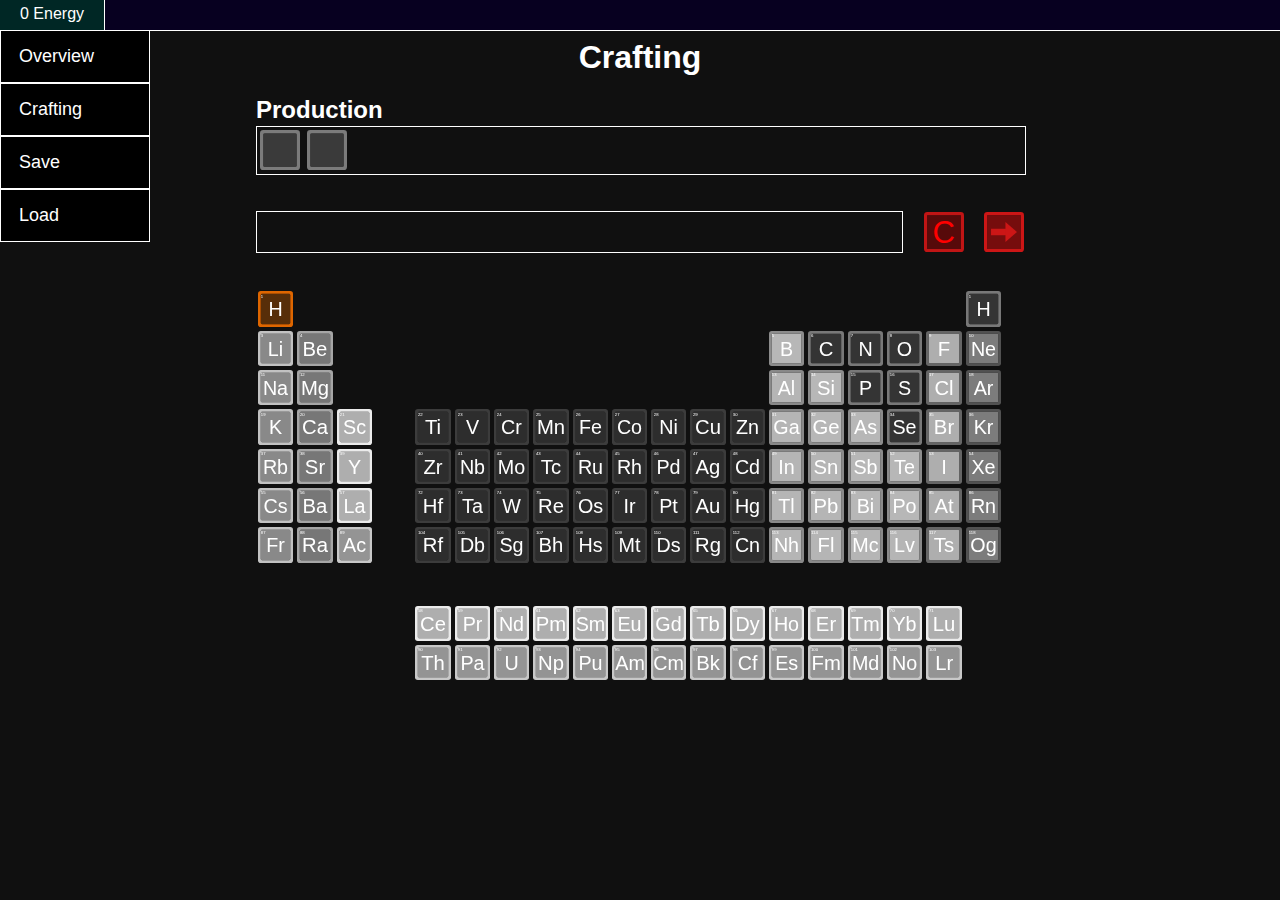
==== index.html @ b6fea0d1 "Merge pull request #1 from thatlittledrummerboi/main" ====
<!DOCTYPE html>
<base href="Idle-Chemist">
<html lang="en">
<head>
    <meta charset="UTF-8">
    <meta name="viewport" content="width=device-width, initial-scale=1.0">
    <link rel="stylesheet" href="./index.css">
    <link rel="shortcut icon" href="./img/favicon/favicon.ico" type="image/x-icon">
    <script type="module" src="./index.js"></script>
    <title>Idle Chemist</title>
</head>
<body>
    <div class="topBar">
        <div style="background-color: rgb(0, 39, 37);">
            <p id="energyDisplayVarCorner" >[0] Energy</p>
        </div>
    </div>
    <div class="sidenav">
        <div id="overviewPageButton">
            <p>Overview</p>
        </div>
        <div id="craftingPageButton">
            <p>Crafting</p>
        </div>
        <div id="saveButton">
            <p>Save</p>
        </div>
        <div id="loadButton">
            <p>Load</p>
        </div>
    </div>
    <br>
    <div class="homePage page" id="homePage">
        <h1 class="pageHeader">Overview</h1>
    </div>
    <div class="craftingPage page" id="craftingPage">
        <h1 class="pageHeader" style="margin-bottom: 0; padding: 0;">Crafting</h1>
        <h2 style="margin-bottom: 2px;">Production</h2>
        <div class="productionList" id="productionList">
            <img src="./img/button/production_empty.svg" alt="" id="production1">
            <img src="./img/button/production_empty.svg" alt="" id="production2">
            <img src="./img/button/production_empty.svg" alt="" id="production3">
            <img src="./img/button/production_empty.svg" alt="" id="production4">
            <img src="./img/button/production_empty.svg" alt="" id="production5">
            <img src="./img/button/production_empty.svg" alt="" id="production6">
            <img src="./img/button/production_empty.svg" alt="" id="production7">
            <img src="./img/button/production_empty.svg" alt="" id="production8">
            <img src="./img/button/production_empty.svg" alt="" id="production9">
            <img src="./img/button/production_empty.svg" alt="" id="production10">
            <img src="./img/button/production_empty.svg" alt="" id="production11">
            <img src="./img/button/production_empty.svg" alt="" id="production12">
            <img src="./img/button/production_empty.svg" alt="" id="production13">
            <img src="./img/button/production_empty.svg" alt="" id="production14">
            <img src="./img/button/production_empty.svg" alt="" id="production15">
            <img src="./img/button/production_empty.svg" alt="" id="production16">
            <img src="./img/button/production_empty.svg" alt="" id="production17">
            <img src="./img/button/production_empty.svg" alt="" id="production18">
            <img src="./img/button/production_empty.svg" alt="" id="production19">
            <img src="./img/button/production_empty.svg" alt="" id="production20">
            <img src="./img/button/production_empty.svg" alt="" id="production21">
            <img src="./img/button/production_empty.svg" alt="" id="production22">
            <img src="./img/button/production_empty.svg" alt="" id="production23">
            <img src="./img/button/production_empty.svg" alt="" id="production24">
            <img src="./img/button/production_empty.svg" alt="" id="production25">
            <img src="./img/button/production_empty.svg" alt="" id="production26">
        </div>
        <br><br>
        <div class="craftingBondPreviewContainer">
            <div class="craftingBondPreview" id="craftingBondPreview">
                <p class="craftingBondPreviewText" id="craftingBondPreviewText">[craftingBondPreviewText]</p>
                <p class="craftingBondPreviewName" id="craftingBondPreviewName">[craftingBondPreviewName]</p>
            </div>
            <img src="./img/button/red_c_button.svg" alt="" class="craftingBondPreviewClearButton" id="craftingBondPreviewClearButton">
            <img src="./img/button/arrow_square_red.svg" alt="" class="craftingBondRegisterButton" id="craftingBondRegisterButton">
        </div>
        <br><br>
        <div class="bondCraftingPeriodicTable">
            <div class="craftingBondPeriodicTableRow">
                <img src="./img/PeriodicTableElements/H.svg" alt="" id="elementH">
                <img src="./img/PeriodicTableElements/presets/empty.svg" alt="">
                <img src="./img/PeriodicTableElements/presets/empty.svg" alt="">
    
                <img src="./img/PeriodicTableElements/presets/empty.svg" alt="">
    
                <img src="./img/PeriodicTableElements/presets/empty.svg" alt=""">
                <img src="./img/PeriodicTableElements/presets/empty.svg" alt=""">
                <img src="./img/PeriodicTableElements/presets/empty.svg" alt=""">
                <img src="./img/PeriodicTableElements/presets/empty.svg" alt=""">
                <img src="./img/PeriodicTableElements/presets/empty.svg" alt=""">
                <img src="./img/PeriodicTableElements/presets/empty.svg" alt=""">
                <img src="./img/PeriodicTableElements/presets/empty.svg" alt=""">
                <img src="./img/PeriodicTableElements/presets/empty.svg" alt=""">
                <img src="./img/PeriodicTableElements/presets/empty.svg" alt=""">
                <img src="./img/PeriodicTableElements/presets/empty.svg" alt=""">
                <img src="./img/PeriodicTableElements/presets/empty.svg" alt=""">
                <img src="./img/PeriodicTableElements/presets/empty.svg" alt=""">
                <img src="./img/PeriodicTableElements/presets/empty.svg" alt=""">
                <img src="./img/PeriodicTableElements/presets/empty.svg" alt=""">
                <img src="./img/PeriodicTableElements/H.svg" alt="" id="elementHe">
            </div>
            <div class="craftingBondPeriodicTableRow">
                <img src="./img/PeriodicTableElements/Li.svg" alt="" id="elementLi">
                <img src="./img/PeriodicTableElements/Be.svg" alt="" id="elementBe">
                <img src="./img/PeriodicTableElements/presets/empty.svg" alt="">
    
                <img src="./img/PeriodicTableElements/presets/empty.svg" alt="">
    
                <img src="./img/PeriodicTableElements/presets/empty.svg" alt="">
                <img src="./img/PeriodicTableElements/presets/empty.svg" alt="">
                <img src="./img/PeriodicTableElements/presets/empty.svg" alt="">
                <img src="./img/PeriodicTableElements/presets/empty.svg" alt="">
                <img src="./img/PeriodicTableElements/presets/empty.svg" alt="">
                <img src="./img/PeriodicTableElements/presets/empty.svg" alt="">
                <img src="./img/PeriodicTableElements/presets/empty.svg" alt="">
                <img src="./img/PeriodicTableElements/presets/empty.svg" alt="">
                <img src="./img/PeriodicTableElements/presets/empty.svg" alt="">
                <img src="./img/PeriodicTableElements/B.svg" alt="" id="elementB">
                <img src="./img/PeriodicTableElements/C.svg" alt="" id="elementC">
                <img src="./img/PeriodicTableElements/N.svg" alt="" id="elementN">
                <img src="./img/PeriodicTableElements/O.svg" alt="" id="elementO">
                <img src="./img/PeriodicTableElements/F.svg" alt="" id="elementF">
                <img src="./img/PeriodicTableElements/Ne.svg" alt="" id="elementNe">
            </div>
            <div class="craftingBondPeriodicTableRow">
                <img src="./img/PeriodicTableElements/Na.svg" alt="" id="elementNa">
                <img src="./img/PeriodicTableElements/Mg.svg" alt="" id="elementMg">
                <img src="./img/PeriodicTableElements/presets/empty.svg" alt="">
    
                <img src="./img/PeriodicTableElements/presets/empty.svg" alt="">
    
                <img src="./img/PeriodicTableElements/presets/empty.svg" alt="">
                <img src="./img/PeriodicTableElements/presets/empty.svg" alt="">
                <img src="./img/PeriodicTableElements/presets/empty.svg" alt="">
                <img src="./img/PeriodicTableElements/presets/empty.svg" alt="">
                <img src="./img/PeriodicTableElements/presets/empty.svg" alt="">
                <img src="./img/PeriodicTableElements/presets/empty.svg" alt="">
                <img src="./img/PeriodicTableElements/presets/empty.svg" alt="">
                <img src="./img/PeriodicTableElements/presets/empty.svg" alt="">
                <img src="./img/PeriodicTableElements/presets/empty.svg" alt="">
                <img src="./img/PeriodicTableElements/Al.svg" alt="" id="elementAl">
                <img src="./img/PeriodicTableElements/Si.svg" alt="" id="elementSi">
                <img src="./img/PeriodicTableElements/P.svg" alt="" id="elementP">
                <img src="./img/PeriodicTableElements/S.svg" alt="" id="elementS">
                <img src="./img/PeriodicTableElements/Cl.svg" alt="" id="elementCl">
                <img src="./img/PeriodicTableElements/Ar.svg" alt="" id="elementAr">
            </div>
            <div class="craftingBondPeriodicTableRow">
                <img src="./img/PeriodicTableElements/K.svg" alt="" id="elementK">
                <img src="./img/PeriodicTableElements/Ca.svg" alt="" id="elementCa">
                <img src="./img/PeriodicTableElements/Sc.svg" alt="" id="elementSc">
    
                <img src="./img/PeriodicTableElements/presets/empty.svg" alt="">
    
                <img src="./img/PeriodicTableElements/Ti.svg" alt="" id="elementTi">
                <img src="./img/PeriodicTableElements/V.svg" alt="" id="elementV">
                <img src="./img/PeriodicTableElements/Cr.svg" alt="" id="elementCr">
                <img src="./img/PeriodicTableElements/Mn.svg" alt="" id="elementMn">
                <img src="./img/PeriodicTableElements/Fe.svg" alt="" id="elementFe">
                <img src="./img/PeriodicTableElements/Co.svg" alt="" id="elementCo">
                <img src="./img/PeriodicTableElements/Ni.svg" alt="" id="elementNi">
                <img src="./img/PeriodicTableElements/Cu.svg" alt="" id="elementCu">
                <img src="./img/PeriodicTableElements/Zn.svg" alt="" id="elementZn">
                <img src="./img/PeriodicTableElements/Ga.svg" alt="" id="elementGa">
                <img src="./img/PeriodicTableElements/Ge.svg" alt="" id="elementGe">
                <img src="./img/PeriodicTableElements/As.svg" alt="" id="elementAs">
                <img src="./img/PeriodicTableElements/Se.svg" alt="" id="elementSe">
                <img src="./img/PeriodicTableElements/Br.svg" alt="" id="elementBr">
                <img src="./img/PeriodicTableElements/Kr.svg" alt="" id="elementKr">
            </div>
            <div class="craftingBondPeriodicTableRow">
                <img src="./img/PeriodicTableElements/Rb.svg" alt="" id="elementRb">
                <img src="./img/PeriodicTableElements/Sr.svg" alt="" id="elementSr">
                <img src="./img/PeriodicTableElements/Y.svg" alt="" id="elementY">
    
                <img src="./img/PeriodicTableElements/presets/empty.svg" alt="">
    
                <img src="./img/PeriodicTableElements/Zr.svg" alt="" id="elementZr">
                <img src="./img/PeriodicTableElements/Nb.svg" alt="" id="elementNb">
                <img src="./img/PeriodicTableElements/Mo.svg" alt="" id="elementMo">
                <img src="./img/PeriodicTableElements/Tc.svg" alt="" id="elementTc">
                <img src="./img/PeriodicTableElements/Ru.svg" alt="" id="elementRu">
                <img src="./img/PeriodicTableElements/Rh.svg" alt="" id="elementRh">
                <img src="./img/PeriodicTableElements/Pd.svg" alt="" id="elementPd">
                <img src="./img/PeriodicTableElements/Ag.svg" alt="" id="elementAg">
                <img src="./img/PeriodicTableElements/Cd.svg" alt="" id="elementCd">
                <img src="./img/PeriodicTableElements/In.svg" alt="" id="elementIn">
                <img src="./img/PeriodicTableElements/Sn.svg" alt="" id="elementSn">
                <img src="./img/PeriodicTableElements/Sb.svg" alt="" id="elementSb">
                <img src="./img/PeriodicTableElements/Te.svg" alt="" id="elementTe">
                <img src="./img/PeriodicTableElements/I.svg" alt="" id="elementI">
                <img src="./img/PeriodicTableElements/Xe.svg" alt="" id="elementXe">
            </div>
            <div class="craftingBondPeriodicTableRow">
                <img src="./img/PeriodicTableElements/Cs.svg" alt="" id="elementCs">
                <img src="./img/PeriodicTableElements/Ba.svg" alt="" id="elementBa">
                <img src="./img/PeriodicTableElements/La.svg" alt="" id="elementLa">
    
                <img src="./img/PeriodicTableElements/presets/empty.svg" alt="">
    
                <img src="./img/PeriodicTableElements/Hf.svg" alt="" id="elementHf">
                <img src="./img/PeriodicTableElements/Ta.svg" alt="" id="elementTa">
                <img src="./img/PeriodicTableElements/W.svg" alt="" id="elementW">
                <img src="./img/PeriodicTableElements/Re.svg" alt="" id="elementRe">
                <img src="./img/PeriodicTableElements/Os.svg" alt="" id="elementOs">
                <img src="./img/PeriodicTableElements/Ir.svg" alt="" id="elementIr">
                <img src="./img/PeriodicTableElements/Pt.svg" alt="" id="elementPt">
                <img src="./img/PeriodicTableElements/Au.svg" alt="" id="elementAu">
                <img src="./img/PeriodicTableElements/Hg.svg" alt="" id="elementHg">
                <img src="./img/PeriodicTableElements/Tl.svg" alt="" id="elementTl">
                <img src="./img/PeriodicTableElements/Pb.svg" alt="" id="elementPb">
                <img src="./img/PeriodicTableElements/Bi.svg" alt="" id="elementBi">
                <img src="./img/PeriodicTableElements/Po.svg" alt="" id="elementPo">
                <img src="./img/PeriodicTableElements/At.svg" alt="" id="elementAt">
                <img src="./img/PeriodicTableElements/Rn.svg" alt="" id="elementRn">
            </div>
            <div class="craftingBondPeriodicTableRow">
                <img src="./img/PeriodicTableElements/Fr.svg" alt="" id="elementFr">
                <img src="./img/PeriodicTableElements/Ra.svg" alt="" id="elementRa">
                <img src="./img/PeriodicTableElements/Ac.svg" alt="" id="elementAc">
    
                <img src="./img/PeriodicTableElements/presets/empty.svg" alt="">
    
                <img src="./img/PeriodicTableElements/Rf.svg" alt="" id="elementRf">
                <img src="./img/PeriodicTableElements/Db.svg" alt="" id="elementDb">
                <img src="./img/PeriodicTableElements/Sg.svg" alt="" id="elementSg">
                <img src="./img/PeriodicTableElements/Bh.svg" alt="" id="elementBh">
                <img src="./img/PeriodicTableElements/Hs.svg" alt="" id="elementHs">
                <img src="./img/PeriodicTableElements/Mt.svg" alt="" id="elementMt">
                <img src="./img/PeriodicTableElements/Ds.svg" alt="" id="elementDs">
                <img src="./img/PeriodicTableElements/Rg.svg" alt="" id="elementRg">
                <img src="./img/PeriodicTableElements/Cn.svg" alt="" id="elementCn">
                <img src="./img/PeriodicTableElements/Nh.svg" alt="" id="elementNh">
                <img src="./img/PeriodicTableElements/Fl.svg" alt="" id="elementFl">
                <img src="./img/PeriodicTableElements/Mc.svg" alt="" id="elementMc">
                <img src="./img/PeriodicTableElements/Lv.svg" alt="" id="elementLv">
                <img src="./img/PeriodicTableElements/Ts.svg" alt="" id="elementTs">
                <img src="./img/PeriodicTableElements/Og.svg" alt="" id="elementOg">
            </div>
            <div class="craftingBondPeriodicTableRow">
                <img src="./img/PeriodicTableElements/presets/empty.svg" alt="">
                <img src="./img/PeriodicTableElements/presets/empty.svg" alt="">
                <img src="./img/PeriodicTableElements/presets/empty.svg" alt="">
    
                <img src="./img/PeriodicTableElements/presets/empty.svg" alt="">
    
                <img src="./img/PeriodicTableElements/presets/empty.svg" alt="">
                <img src="./img/PeriodicTableElements/presets/empty.svg" alt="">
                <img src="./img/PeriodicTableElements/presets/empty.svg" alt="">
                <img src="./img/PeriodicTableElements/presets/empty.svg" alt="">
                <img src="./img/PeriodicTableElements/presets/empty.svg" alt="">
                <img src="./img/PeriodicTableElements/presets/empty.svg" alt="">
                <img src="./img/PeriodicTableElements/presets/empty.svg" alt="">
                <img src="./img/PeriodicTableElements/presets/empty.svg" alt="">
                <img src="./img/PeriodicTableElements/presets/empty.svg" alt="">
                <img src="./img/PeriodicTableElements/presets/empty.svg" alt="">
                <img src="./img/PeriodicTableElements/presets/empty.svg" alt="">
                <img src="./img/PeriodicTableElements/presets/empty.svg" alt="">
                <img src="./img/PeriodicTableElements/presets/empty.svg" alt="">
                <img src="./img/PeriodicTableElements/presets/empty.svg" alt="">
                <img src="./img/PeriodicTableElements/presets/empty.svg" alt="">
            </div>
            <div class="craftingBondPeriodicTableRow">
                <img src="./img/PeriodicTableElements/presets/empty.svg" alt="">
                <img src="./img/PeriodicTableElements/presets/empty.svg" alt="">
                <img src="./img/PeriodicTableElements/presets/empty.svg" alt="">
    
                <img src="./img/PeriodicTableElements/presets/empty.svg" alt="">
                
                <img src="./img/PeriodicTableElements/Ce.svg" alt="" id="elementCe">
                <img src="./img/PeriodicTableElements/Pr.svg" alt="" id="elementPr">
                <img src="./img/PeriodicTableElements/Nd.svg" alt="" id="elementNd">
                <img src="./img/PeriodicTableElements/Pm.svg" alt="" id="elementPm">
                <img src="./img/PeriodicTableElements/Sm.svg" alt="" id="elementSm">
                <img src="./img/PeriodicTableElements/Eu.svg" alt="" id="elementEu">
                <img src="./img/PeriodicTableElements/Gd.svg" alt="" id="elementGd">
                <img src="./img/PeriodicTableElements/Tb.svg" alt="" id="elementTb">
                <img src="./img/PeriodicTableElements/Dy.svg" alt="" id="elementDy">
                <img src="./img/PeriodicTableElements/Ho.svg" alt="" id="elementHo">
                <img src="./img/PeriodicTableElements/Er.svg" alt="" id="elementEr">
                <img src="./img/PeriodicTableElements/Tm.svg" alt="" id="elementTm">
                <img src="./img/PeriodicTableElements/Yb.svg" alt="" id="elementYb">
                <img src="./img/PeriodicTableElements/Lu.svg" alt="" id="elementLu">
                <img src="./img/PeriodicTableElements/presets/empty.svg" alt="">
            </div>
            <div class="craftingBondPeriodicTableRow">
                <img src="./img/PeriodicTableElements/presets/empty.svg" alt="">
                <img src="./img/PeriodicTableElements/presets/empty.svg" alt="">
                <img src="./img/PeriodicTableElements/presets/empty.svg" alt="">
    
                <img src="./img/PeriodicTableElements/presets/empty.svg" alt="">
    
                <img src="./img/PeriodicTableElements/Th.svg" alt="" id="elementTh">
                <img src="./img/PeriodicTableElements/Pa.svg" alt="" id="elementPa">
                <img src="./img/PeriodicTableElements/U.svg" alt="" id="elementU">
                <img src="./img/PeriodicTableElements/Np.svg" alt="" id="elementNp">
                <img src="./img/PeriodicTableElements/Pu.svg" alt="" id="elementPu">
                <img src="./img/PeriodicTableElements/Am.svg" alt="" id="elementAm">
                <img src="./img/PeriodicTableElements/Cm.svg" alt="" id="elementCm">
                <img src="./img/PeriodicTableElements/Bk.svg" alt="" id="elementBk">
                <img src="./img/PeriodicTableElements/Cf.svg" alt="" id="elementCf">
                <img src="./img/PeriodicTableElements/Es.svg" alt="" id="elementEs">
                <img src="./img/PeriodicTableElements/Fm.svg" alt="" id="elementFm">
                <img src="./img/PeriodicTableElements/Md.svg" alt="" id="elementMd">
                <img src="./img/PeriodicTableElements/No.svg" alt="" id="elementNo">
                <img src="./img/PeriodicTableElements/Lr.svg" alt="" id="elementLr">
                <img src="./img/PeriodicTableElements/presets/empty.svg" alt="">
            </div>
        </div>
    </div>
</body>
</html>
---- index.css ----
/* ###### */
/* GLOBAL */
/* ###### */

body {
    font-family: Arial, Helvetica, sans-serif;
    color: white;
    background-color: #101010;
    margin: 0;
}

.sidenav {
    width: 15%;
    max-width: 150px;
    min-width: 80px;
    position: fixed;
    left: 0;
    top: 30px;
    background-color: #000;
}

.sidenav div {
    padding: 15px 0px 15px 18px;
    border: 1px solid white;
    transition: 0.6s cubic-bezier(.17,.67,.56,.99);
}

.sidenav div p {
    margin: 0;
    padding: 0;
    font-size: 18px;
}

.sidenav div:hover {
    padding-left: 26px;
    background-color: #222;
    transition: 0.6s cubic-bezier(.17,.67,.56,.99);
}

.pageHeader {
    text-align: center;
}

.topBar {
    display: inline-block;
    align-items: center;
    height: 30px;
    border-bottom: 1px solid white;
    width: 100%;
    overflow: hidden;
    padding: 0;
    position: fixed;
    background-color: #070020;
}

.topBar div {
    padding: 5px 20px 0px 20px;
    float: left;
    margin: 0;
    border-right: 1px solid white;
    align-items: center;
    height: 100%;
    text-align: center;
}

.topBar div p {
    margin: auto;
    padding: 0;
}

.page {
    margin: 0 20% 0 20%;
}

/* #### */
/* HOME */
/* #### */

.homePage {
    text-align: center;
}

/* ######## */
/* SETTINGS */
/* ######## */



/* ######## */
/* CRAFTING */
/* ######## */

.craftingBondPreview {
    width: 84%;
    border: 1px solid white;
    height: 40px;
    display: flex;
}

.craftingBondPreviewText {
    padding: 0 0 0 2px;
    margin: 0;
    font-size: 33px;
}

.craftingBondPreviewName {
    margin: 0 0 0 auto;
    padding: 10px 2px 0 0;
}

.craftingBondRegisterButton {
    width: 40px;
    margin-left: auto;
}

.craftingBondPreviewClearButton {
    width: 40px;
    margin-left: auto;
}

.craftingBondPreviewContainer {
    display: flex;
}

.craftingBondPeriodicTable{
    align-items: center;
    justify-content: center;
}

.craftingBondPeriodicTableRow {
    display: flex;
}

.craftingBondPeriodicTableRow img {
    width: 4.6%;
    min-width: 26px;
    padding: 2px 2px 2px 2px;
}

.productionList {
    border: 1px solid white;
    width: 100%;
}

.productionList img {
    width: 40px;
    padding: 3px 0 0 3px;
    margin: 0;
}

/* ##### */
/* ABOUT */
/* ##### */

.aboutHeader {
    text-align: center;
}

.aboutText {
    font-size: 14px;
}

.aboutText a {
    text-decoration: none;
    color: red;
}

.aboutText a:hover {
    color: rgb(255, 72, 72);
}
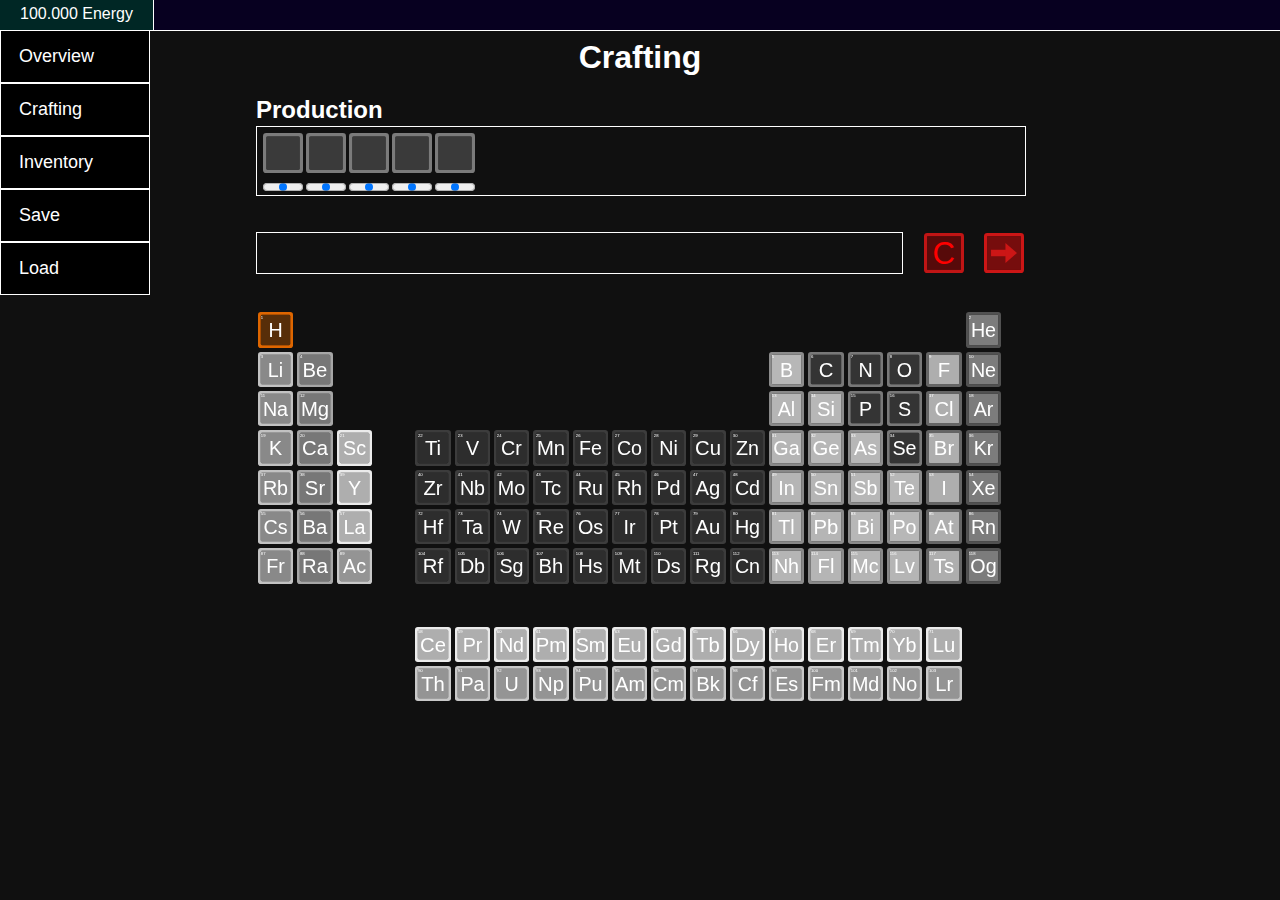
==== commit 614237a4: "v0.3-BETA_PREVIEW-1" ====
--- a/index.html
+++ b/index.html
@@ -22,6 +22,9 @@
         <div id="craftingPageButton">
             <p>Crafting</p>
         </div>
+        <div id="inventoryPageButton">
+            <p>Inventory</p>
+        </div>
         <div id="saveButton">
             <p>Save</p>
         </div>
@@ -37,32 +40,32 @@
         <h1 class="pageHeader" style="margin-bottom: 0; padding: 0;">Crafting</h1>
         <h2 style="margin-bottom: 2px;">Production</h2>
         <div class="productionList" id="productionList">
-            <img src="./img/button/production_empty.svg" alt="" id="production1">
-            <img src="./img/button/production_empty.svg" alt="" id="production2">
-            <img src="./img/button/production_empty.svg" alt="" id="production3">
-            <img src="./img/button/production_empty.svg" alt="" id="production4">
-            <img src="./img/button/production_empty.svg" alt="" id="production5">
-            <img src="./img/button/production_empty.svg" alt="" id="production6">
-            <img src="./img/button/production_empty.svg" alt="" id="production7">
-            <img src="./img/button/production_empty.svg" alt="" id="production8">
-            <img src="./img/button/production_empty.svg" alt="" id="production9">
-            <img src="./img/button/production_empty.svg" alt="" id="production10">
-            <img src="./img/button/production_empty.svg" alt="" id="production11">
-            <img src="./img/button/production_empty.svg" alt="" id="production12">
-            <img src="./img/button/production_empty.svg" alt="" id="production13">
-            <img src="./img/button/production_empty.svg" alt="" id="production14">
-            <img src="./img/button/production_empty.svg" alt="" id="production15">
-            <img src="./img/button/production_empty.svg" alt="" id="production16">
-            <img src="./img/button/production_empty.svg" alt="" id="production17">
-            <img src="./img/button/production_empty.svg" alt="" id="production18">
-            <img src="./img/button/production_empty.svg" alt="" id="production19">
-            <img src="./img/button/production_empty.svg" alt="" id="production20">
-            <img src="./img/button/production_empty.svg" alt="" id="production21">
-            <img src="./img/button/production_empty.svg" alt="" id="production22">
-            <img src="./img/button/production_empty.svg" alt="" id="production23">
-            <img src="./img/button/production_empty.svg" alt="" id="production24">
-            <img src="./img/button/production_empty.svg" alt="" id="production25">
-            <img src="./img/button/production_empty.svg" alt="" id="production26">
+            <div>
+                <div>
+                    <img src="./img//button/production_empty.svg" alt="">
+                    <p>Test</p>
+                </div>
+                <progress></progress>
+            </div>
+            <div>
+                <div>
+                    <img src="./img//button/production_empty.svg" alt="">
+                    <p>Test</p>
+                </div>
+                <progress></progress>
+            </div>
+            <!--
+            
+                
+            <div id=production{i+1}>
+                <div id=production{i+1}Button>
+                    <img src="./img//button/production_empty.svg" alt="" id="production{i+1}Image">
+                    <p id="production{i+1}Text">Test</p>
+                </div>
+                <progress id="production{i+1}Progress"></progress>
+            </div>
+
+            -->
         </div>
         <br><br>
         <div class="craftingBondPreviewContainer">
@@ -96,7 +99,7 @@
                 <img src="./img/PeriodicTableElements/presets/empty.svg" alt=""">
                 <img src="./img/PeriodicTableElements/presets/empty.svg" alt=""">
                 <img src="./img/PeriodicTableElements/presets/empty.svg" alt=""">
-                <img src="./img/PeriodicTableElements/H.svg" alt="" id="elementHe">
+                <img src="./img/PeriodicTableElements/He.svg" alt="" id="elementHe">
             </div>
             <div class="craftingBondPeriodicTableRow">
                 <img src="./img/PeriodicTableElements/Li.svg" alt="" id="elementLi">
@@ -307,5 +310,15 @@
             </div>
         </div>
     </div>
+    <div class="inventoryPage page" id="inventoryPage">
+        <h1 class="pageHeader">Inventory</h1>
+        <div class="elementBuyPercentageContainer">
+            <p>Buy with <span id="elementBuyPercentagePreview">[%]</span>% of Energy<p>
+            <input type="range" name="" min="0" max="100" value="30" id="elementBuyPercentage">
+        </div>
+        <br><br>
+        <div class="elementInventory" id="elementInventory">
+        </div>
+    </div>
 </body>
 </html> 
--- a/index.css
+++ b/index.css
@@ -140,12 +140,75 @@
 .productionList {
     border: 1px solid white;
     width: 100%;
-}
-
-.productionList img {
+    display: flex;
+    flex-wrap: wrap;
+}
+
+.productionList div {
     width: 40px;
-    padding: 3px 0 0 3px;
-    margin: 0;
+    padding: 3px 0px 0px 3px;
+}
+
+.productionList div div {
+    position: relative;
+    text-align: center;
+}
+
+.productionList div div p {
+    position: absolute;
+    top: -2px;
+    left: 18%;
+}
+
+.productionList div div img {
+    width: 100%;
+}
+
+.productionList div progress {
+    width: 100%;
+    transform: translateX(3px);
+}
+
+/* ######### */
+/* INVENTORY */
+/* ######### */
+
+.elementInventory {
+    border: 1px solid white;
+    width: 100%;
+    display: flex;
+    flex-wrap: wrap;
+    justify-content: center;
+    border-radius: 10px;
+}
+
+.elementInventoryItem {
+    padding: 5px 3px 3px 3px;
+    text-align: center;
+    width: 80px;
+    z-index: 2;
+}
+
+.elementInventoryItem img {
+    width: 80px;
+}
+
+.elementInventoryItem p {
+    padding: 0;
+    margin: 0;
+}
+
+.elementInventoryItem button {
+    width: 100%;
+    border-radius: 5px;
+}
+
+.elementBuyPercentageContainer {
+    display: flex;
+}
+
+.elementBuyPercentageContainer input {
+    width: 350px;
 }
 
 /* ##### */
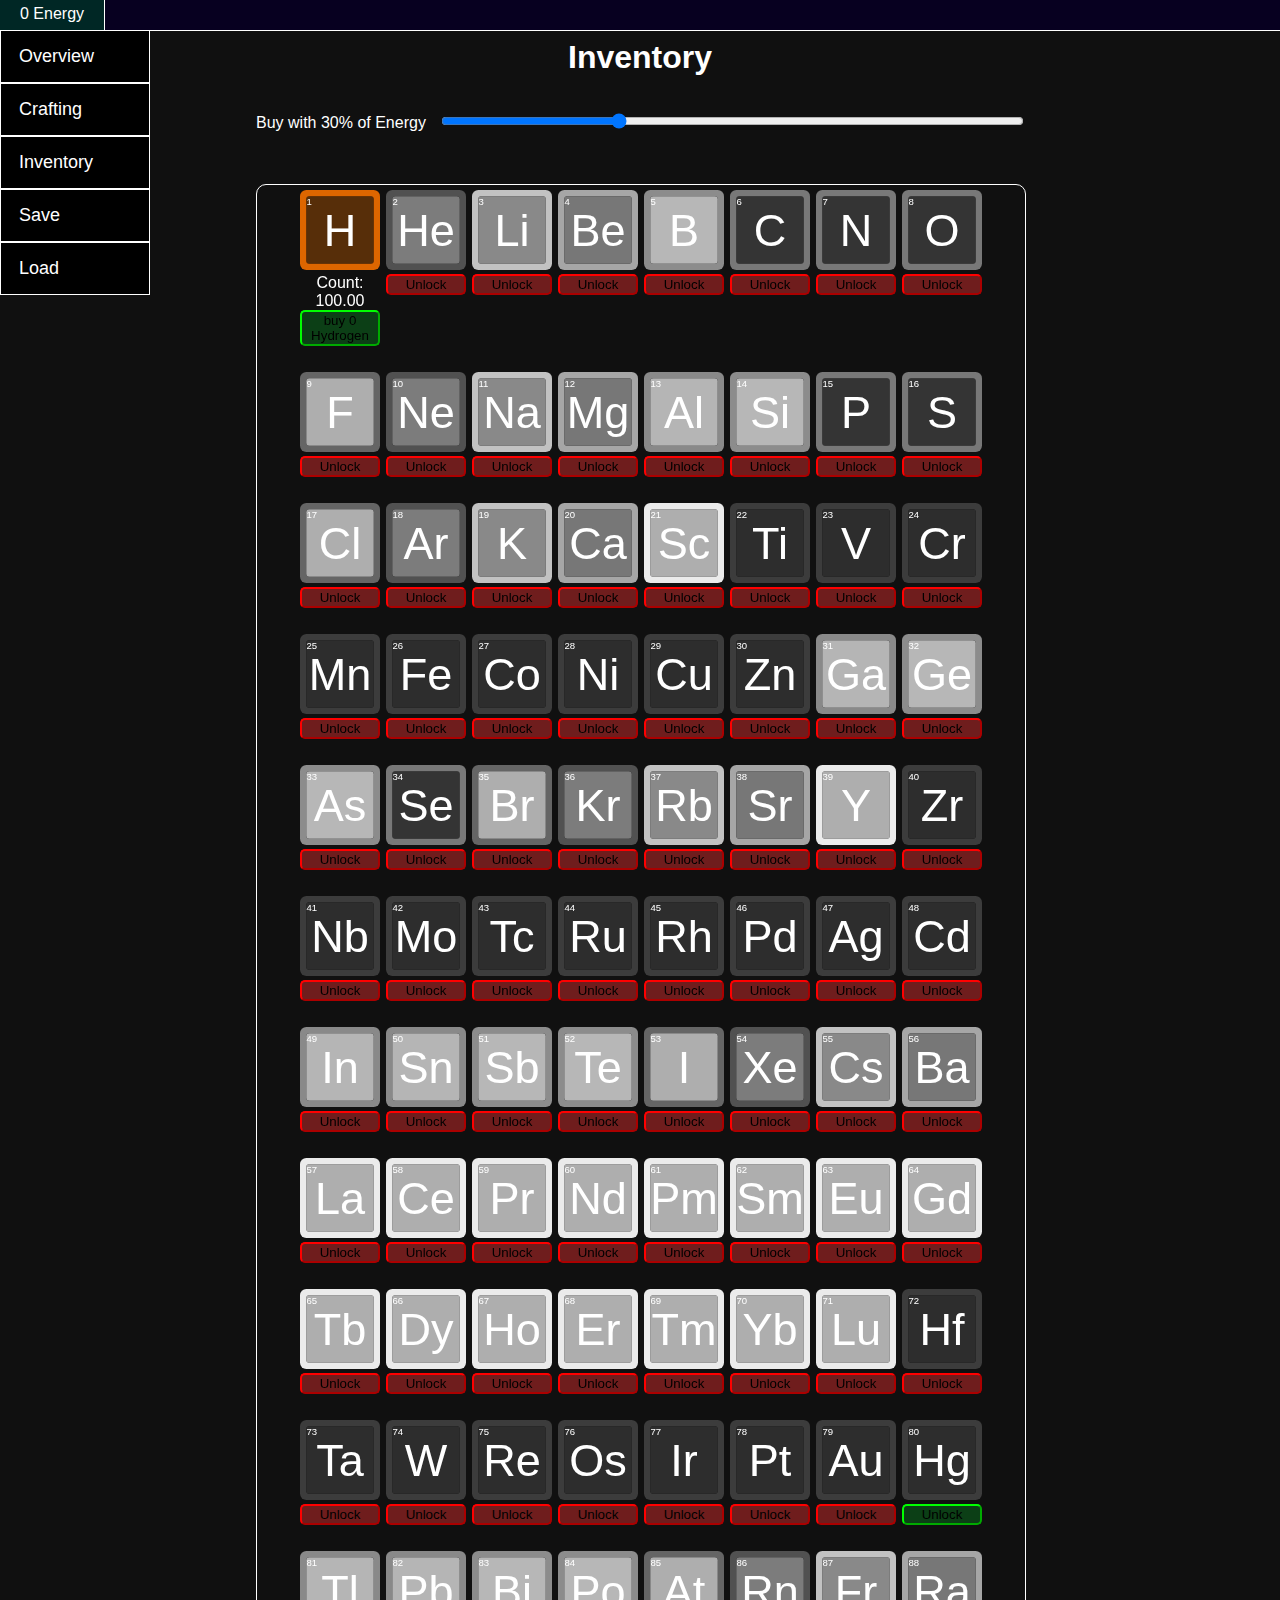
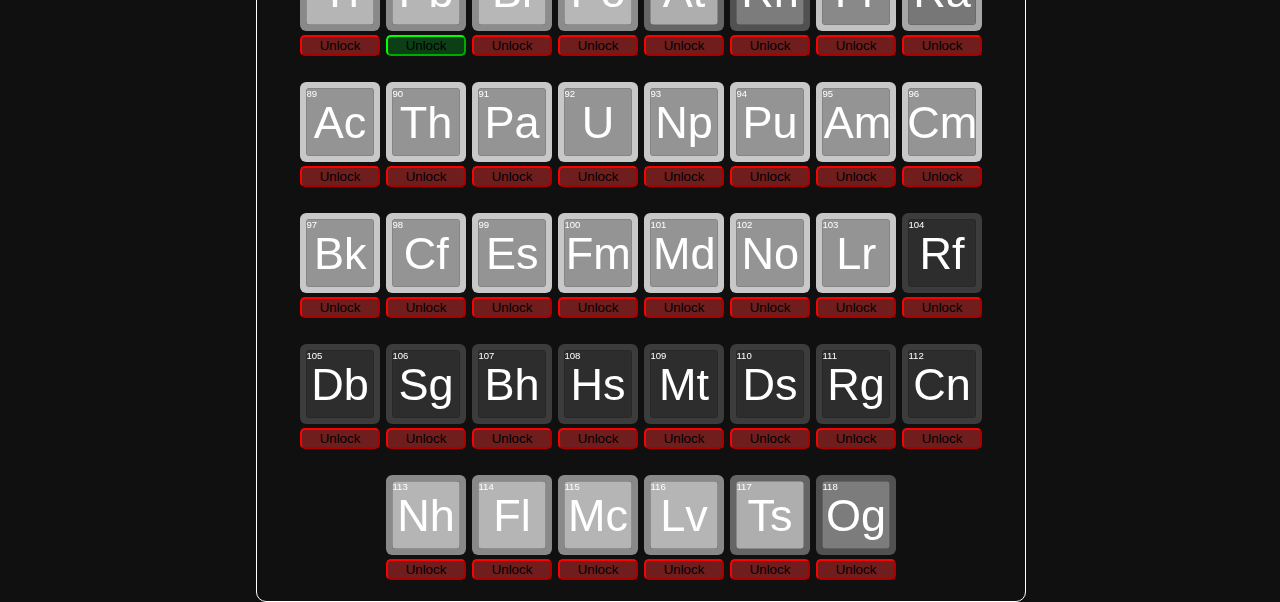
==== commit c5b16a8d: "Add Element Requirements (needs to be adjusted in the future) #4" ====
--- a/index.html
+++ b/index.html
@@ -10,9 +10,10 @@
     <title>Idle Chemist</title>
 </head>
 <body>
+<div class="game" id="game">
     <div class="topBar">
         <div style="background-color: rgb(0, 39, 37);">
-            <p id="energyDisplayVarCorner" >[0] Energy</p>
+            <p id="energyDisplayVarCorner" >&Energy</p>
         </div>
     </div>
     <div class="sidenav">
@@ -39,39 +40,12 @@
     <div class="craftingPage page" id="craftingPage">
         <h1 class="pageHeader" style="margin-bottom: 0; padding: 0;">Crafting</h1>
         <h2 style="margin-bottom: 2px;">Production</h2>
-        <div class="productionList" id="productionList">
-            <div>
-                <div>
-                    <img src="./img//button/production_empty.svg" alt="">
-                    <p>Test</p>
-                </div>
-                <progress></progress>
-            </div>
-            <div>
-                <div>
-                    <img src="./img//button/production_empty.svg" alt="">
-                    <p>Test</p>
-                </div>
-                <progress></progress>
-            </div>
-            <!--
-            
-                
-            <div id=production{i+1}>
-                <div id=production{i+1}Button>
-                    <img src="./img//button/production_empty.svg" alt="" id="production{i+1}Image">
-                    <p id="production{i+1}Text">Test</p>
-                </div>
-                <progress id="production{i+1}Progress"></progress>
-            </div>
-
-            -->
-        </div>
+        <div class="productionList" id="productionList"></div>
         <br><br>
         <div class="craftingBondPreviewContainer">
             <div class="craftingBondPreview" id="craftingBondPreview">
-                <p class="craftingBondPreviewText" id="craftingBondPreviewText">[craftingBondPreviewText]</p>
-                <p class="craftingBondPreviewName" id="craftingBondPreviewName">[craftingBondPreviewName]</p>
+                <p class="craftingBondPreviewText" id="craftingBondPreviewText">&craftingBondPreviewText</p>
+                <p class="craftingBondPreviewName" id="craftingBondPreviewName">&craftingBondPreviewName</p>
             </div>
             <img src="./img/button/red_c_button.svg" alt="" class="craftingBondPreviewClearButton" id="craftingBondPreviewClearButton">
             <img src="./img/button/arrow_square_red.svg" alt="" class="craftingBondRegisterButton" id="craftingBondRegisterButton">
@@ -313,12 +287,17 @@
     <div class="inventoryPage page" id="inventoryPage">
         <h1 class="pageHeader">Inventory</h1>
         <div class="elementBuyPercentageContainer">
-            <p>Buy with <span id="elementBuyPercentagePreview">[%]</span>% of Energy<p>
-            <input type="range" name="" min="0" max="100" value="30" id="elementBuyPercentage">
+            <div class="elementBuyPercentagePreviewContainer">
+                <p>Buy with <span id="elementBuyPercentagePreview">[%]</span>% of Energy<p>
+            </div>
+            <div class="elementBuyPercentageSliderContainer">
+                <input type="range" name="" min="0" max="100" value="30" id="elementBuyPercentageSlider">
+            </div>
         </div>
         <br><br>
         <div class="elementInventory" id="elementInventory">
         </div>
     </div>
+</div>
 </body>
-</html> 
+</html> --- a/index.css
+++ b/index.css
@@ -12,7 +12,7 @@
 .sidenav {
     width: 15%;
     max-width: 150px;
-    min-width: 80px;
+    min-width: 100px;
     position: fixed;
     left: 0;
     top: 30px;
@@ -64,11 +64,13 @@
 }
 
 .topBar div p {
+    z-index: 1;
     margin: auto;
     padding: 0;
 }
 
 .page {
+    z-index: 2;
     margin: 0 20% 0 20%;
 }
 
@@ -207,8 +209,19 @@
     display: flex;
 }
 
-.elementBuyPercentageContainer input {
-    width: 350px;
+.elementBuyPercentagePreviewContainer {
+    min-width: 180px;
+    padding-right: 5px;
+}
+
+.elementBuyPercentageSliderContainer {
+    width: 100%;
+    margin: auto 0 auto auto;
+}
+
+#elementBuyPercentageSlider {
+    width: 100%;
+    margin: 0;
 }
 
 /* ##### */
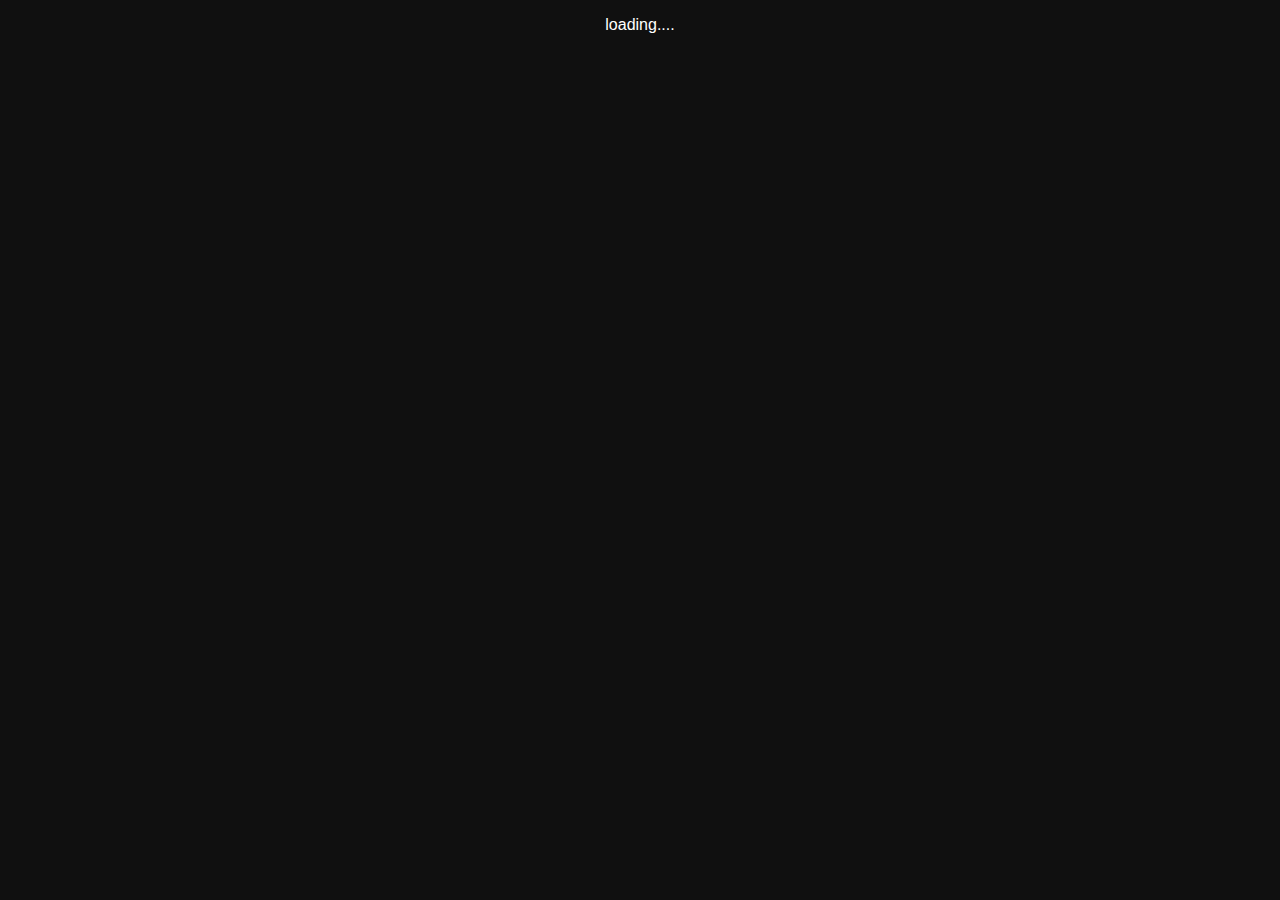
==== commit 1b6797e2: "update Save/Load System" ====
--- a/index.html
+++ b/index.html
@@ -10,294 +10,313 @@
     <title>Idle Chemist</title>
 </head>
 <body>
-<div class="game" id="game">
-    <div class="topBar">
-        <div style="background-color: rgb(0, 39, 37);">
-            <p id="energyDisplayVarCorner" >&Energy</p>
-        </div>
+    <div id="errors_fatal" style="display: none;">
+        <h1>A fatal error occured</h1>
+        <p id="errorMessage"></p>
     </div>
-    <div class="sidenav">
-        <div id="overviewPageButton">
-            <p>Overview</p>
-        </div>
-        <div id="craftingPageButton">
-            <p>Crafting</p>
-        </div>
-        <div id="inventoryPageButton">
-            <p>Inventory</p>
-        </div>
-        <div id="saveButton">
-            <p>Save</p>
-        </div>
-        <div id="loadButton">
-            <p>Load</p>
-        </div>
+    <div id="loading">
+        <p>loading....</p>
     </div>
-    <br>
-    <div class="homePage page" id="homePage">
-        <h1 class="pageHeader">Overview</h1>
+    <div class="game" id="game" style="display: none;">
+        <div class="topBar">
+            <div style="background-color: rgb(0, 39, 37);">
+                <p id="energyDisplayVarCorner" >&Energy</p>
+            </div>
+        </div>
+        <div class="sidenav">
+            <div id="overviewPageButton">
+                <p>Overview</p>
+            </div>
+            <div id="craftingPageButton">
+                <p>Crafting</p>
+            </div>
+            <div id="inventoryPageButton">
+                <p>Inventory</p>
+            </div>
+            <div id="settingsPageButton">
+                <p>Settings</p>
+            </div>
+        </div>
+        <br>
+        <div class="homePage page" id="homePage">
+            <h1 class="pageHeader">Overview</h1>
+        </div>
+        <div class="craftingPage page" id="craftingPage">
+            <h1 class="pageHeader" style="margin-bottom: 0; padding: 0;">Crafting</h1>
+            <h2 style="margin-bottom: 2px;">Production</h2>
+            <div class="productionList" id="productionList"></div>
+            <br><br>
+            <div class="craftingBondPreviewContainer">
+                <div class="craftingBondPreview" id="craftingBondPreview">
+                    <p class="craftingBondPreviewText" id="craftingBondPreviewText">&craftingBondPreviewText</p>
+                    <p class="craftingBondPreviewName" id="craftingBondPreviewName">&craftingBondPreviewName</p>
+                </div>
+                <img src="./img/button/red_c_button.svg" alt="" class="craftingBondPreviewClearButton" id="craftingBondPreviewClearButton">
+                <img src="./img/button/arrow_square_red.svg" alt="" class="craftingBondRegisterButton" id="craftingBondRegisterButton">
+            </div>
+            <br><br>
+            <div class="bondCraftingPeriodicTable">
+                <div class="craftingBondPeriodicTableRow">
+                    <img src="./img/PeriodicTableElements/H.svg" alt="" id="elementH">
+                    <img src="./img/PeriodicTableElements/presets/empty.svg" alt="">
+                    <img src="./img/PeriodicTableElements/presets/empty.svg" alt="">
+                
+                    <img src="./img/PeriodicTableElements/presets/empty.svg" alt="">
+                
+                    <img src="./img/PeriodicTableElements/presets/empty.svg" alt=""">
+                    <img src="./img/PeriodicTableElements/presets/empty.svg" alt=""">
+                    <img src="./img/PeriodicTableElements/presets/empty.svg" alt=""">
+                    <img src="./img/PeriodicTableElements/presets/empty.svg" alt=""">
+                    <img src="./img/PeriodicTableElements/presets/empty.svg" alt=""">
+                    <img src="./img/PeriodicTableElements/presets/empty.svg" alt=""">
+                    <img src="./img/PeriodicTableElements/presets/empty.svg" alt=""">
+                    <img src="./img/PeriodicTableElements/presets/empty.svg" alt=""">
+                    <img src="./img/PeriodicTableElements/presets/empty.svg" alt=""">
+                    <img src="./img/PeriodicTableElements/presets/empty.svg" alt=""">
+                    <img src="./img/PeriodicTableElements/presets/empty.svg" alt=""">
+                    <img src="./img/PeriodicTableElements/presets/empty.svg" alt=""">
+                    <img src="./img/PeriodicTableElements/presets/empty.svg" alt=""">
+                    <img src="./img/PeriodicTableElements/presets/empty.svg" alt=""">
+                    <img src="./img/PeriodicTableElements/He.svg" alt="" id="elementHe">
+                </div>
+                <div class="craftingBondPeriodicTableRow">
+                    <img src="./img/PeriodicTableElements/Li.svg" alt="" id="elementLi">
+                    <img src="./img/PeriodicTableElements/Be.svg" alt="" id="elementBe">
+                    <img src="./img/PeriodicTableElements/presets/empty.svg" alt="">
+                
+                    <img src="./img/PeriodicTableElements/presets/empty.svg" alt="">
+                
+                    <img src="./img/PeriodicTableElements/presets/empty.svg" alt="">
+                    <img src="./img/PeriodicTableElements/presets/empty.svg" alt="">
+                    <img src="./img/PeriodicTableElements/presets/empty.svg" alt="">
+                    <img src="./img/PeriodicTableElements/presets/empty.svg" alt="">
+                    <img src="./img/PeriodicTableElements/presets/empty.svg" alt="">
+                    <img src="./img/PeriodicTableElements/presets/empty.svg" alt="">
+                    <img src="./img/PeriodicTableElements/presets/empty.svg" alt="">
+                    <img src="./img/PeriodicTableElements/presets/empty.svg" alt="">
+                    <img src="./img/PeriodicTableElements/presets/empty.svg" alt="">
+                    <img src="./img/PeriodicTableElements/B.svg" alt="" id="elementB">
+                    <img src="./img/PeriodicTableElements/C.svg" alt="" id="elementC">
+                    <img src="./img/PeriodicTableElements/N.svg" alt="" id="elementN">
+                    <img src="./img/PeriodicTableElements/O.svg" alt="" id="elementO">
+                    <img src="./img/PeriodicTableElements/F.svg" alt="" id="elementF">
+                    <img src="./img/PeriodicTableElements/Ne.svg" alt="" id="elementNe">
+                </div>
+                <div class="craftingBondPeriodicTableRow">
+                    <img src="./img/PeriodicTableElements/Na.svg" alt="" id="elementNa">
+                    <img src="./img/PeriodicTableElements/Mg.svg" alt="" id="elementMg">
+                    <img src="./img/PeriodicTableElements/presets/empty.svg" alt="">
+                
+                    <img src="./img/PeriodicTableElements/presets/empty.svg" alt="">
+                
+                    <img src="./img/PeriodicTableElements/presets/empty.svg" alt="">
+                    <img src="./img/PeriodicTableElements/presets/empty.svg" alt="">
+                    <img src="./img/PeriodicTableElements/presets/empty.svg" alt="">
+                    <img src="./img/PeriodicTableElements/presets/empty.svg" alt="">
+                    <img src="./img/PeriodicTableElements/presets/empty.svg" alt="">
+                    <img src="./img/PeriodicTableElements/presets/empty.svg" alt="">
+                    <img src="./img/PeriodicTableElements/presets/empty.svg" alt="">
+                    <img src="./img/PeriodicTableElements/presets/empty.svg" alt="">
+                    <img src="./img/PeriodicTableElements/presets/empty.svg" alt="">
+                    <img src="./img/PeriodicTableElements/Al.svg" alt="" id="elementAl">
+                    <img src="./img/PeriodicTableElements/Si.svg" alt="" id="elementSi">
+                    <img src="./img/PeriodicTableElements/P.svg" alt="" id="elementP">
+                    <img src="./img/PeriodicTableElements/S.svg" alt="" id="elementS">
+                    <img src="./img/PeriodicTableElements/Cl.svg" alt="" id="elementCl">
+                    <img src="./img/PeriodicTableElements/Ar.svg" alt="" id="elementAr">
+                </div>
+                <div class="craftingBondPeriodicTableRow">
+                    <img src="./img/PeriodicTableElements/K.svg" alt="" id="elementK">
+                    <img src="./img/PeriodicTableElements/Ca.svg" alt="" id="elementCa">
+                    <img src="./img/PeriodicTableElements/Sc.svg" alt="" id="elementSc">
+                
+                    <img src="./img/PeriodicTableElements/presets/empty.svg" alt="">
+                
+                    <img src="./img/PeriodicTableElements/Ti.svg" alt="" id="elementTi">
+                    <img src="./img/PeriodicTableElements/V.svg" alt="" id="elementV">
+                    <img src="./img/PeriodicTableElements/Cr.svg" alt="" id="elementCr">
+                    <img src="./img/PeriodicTableElements/Mn.svg" alt="" id="elementMn">
+                    <img src="./img/PeriodicTableElements/Fe.svg" alt="" id="elementFe">
+                    <img src="./img/PeriodicTableElements/Co.svg" alt="" id="elementCo">
+                    <img src="./img/PeriodicTableElements/Ni.svg" alt="" id="elementNi">
+                    <img src="./img/PeriodicTableElements/Cu.svg" alt="" id="elementCu">
+                    <img src="./img/PeriodicTableElements/Zn.svg" alt="" id="elementZn">
+                    <img src="./img/PeriodicTableElements/Ga.svg" alt="" id="elementGa">
+                    <img src="./img/PeriodicTableElements/Ge.svg" alt="" id="elementGe">
+                    <img src="./img/PeriodicTableElements/As.svg" alt="" id="elementAs">
+                    <img src="./img/PeriodicTableElements/Se.svg" alt="" id="elementSe">
+                    <img src="./img/PeriodicTableElements/Br.svg" alt="" id="elementBr">
+                    <img src="./img/PeriodicTableElements/Kr.svg" alt="" id="elementKr">
+                </div>
+                <div class="craftingBondPeriodicTableRow">
+                    <img src="./img/PeriodicTableElements/Rb.svg" alt="" id="elementRb">
+                    <img src="./img/PeriodicTableElements/Sr.svg" alt="" id="elementSr">
+                    <img src="./img/PeriodicTableElements/Y.svg" alt="" id="elementY">
+                
+                    <img src="./img/PeriodicTableElements/presets/empty.svg" alt="">
+                
+                    <img src="./img/PeriodicTableElements/Zr.svg" alt="" id="elementZr">
+                    <img src="./img/PeriodicTableElements/Nb.svg" alt="" id="elementNb">
+                    <img src="./img/PeriodicTableElements/Mo.svg" alt="" id="elementMo">
+                    <img src="./img/PeriodicTableElements/Tc.svg" alt="" id="elementTc">
+                    <img src="./img/PeriodicTableElements/Ru.svg" alt="" id="elementRu">
+                    <img src="./img/PeriodicTableElements/Rh.svg" alt="" id="elementRh">
+                    <img src="./img/PeriodicTableElements/Pd.svg" alt="" id="elementPd">
+                    <img src="./img/PeriodicTableElements/Ag.svg" alt="" id="elementAg">
+                    <img src="./img/PeriodicTableElements/Cd.svg" alt="" id="elementCd">
+                    <img src="./img/PeriodicTableElements/In.svg" alt="" id="elementIn">
+                    <img src="./img/PeriodicTableElements/Sn.svg" alt="" id="elementSn">
+                    <img src="./img/PeriodicTableElements/Sb.svg" alt="" id="elementSb">
+                    <img src="./img/PeriodicTableElements/Te.svg" alt="" id="elementTe">
+                    <img src="./img/PeriodicTableElements/I.svg" alt="" id="elementI">
+                    <img src="./img/PeriodicTableElements/Xe.svg" alt="" id="elementXe">
+                </div>
+                <div class="craftingBondPeriodicTableRow">
+                    <img src="./img/PeriodicTableElements/Cs.svg" alt="" id="elementCs">
+                    <img src="./img/PeriodicTableElements/Ba.svg" alt="" id="elementBa">
+                    <img src="./img/PeriodicTableElements/La.svg" alt="" id="elementLa">
+                
+                    <img src="./img/PeriodicTableElements/presets/empty.svg" alt="">
+                
+                    <img src="./img/PeriodicTableElements/Hf.svg" alt="" id="elementHf">
+                    <img src="./img/PeriodicTableElements/Ta.svg" alt="" id="elementTa">
+                    <img src="./img/PeriodicTableElements/W.svg" alt="" id="elementW">
+                    <img src="./img/PeriodicTableElements/Re.svg" alt="" id="elementRe">
+                    <img src="./img/PeriodicTableElements/Os.svg" alt="" id="elementOs">
+                    <img src="./img/PeriodicTableElements/Ir.svg" alt="" id="elementIr">
+                    <img src="./img/PeriodicTableElements/Pt.svg" alt="" id="elementPt">
+                    <img src="./img/PeriodicTableElements/Au.svg" alt="" id="elementAu">
+                    <img src="./img/PeriodicTableElements/Hg.svg" alt="" id="elementHg">
+                    <img src="./img/PeriodicTableElements/Tl.svg" alt="" id="elementTl">
+                    <img src="./img/PeriodicTableElements/Pb.svg" alt="" id="elementPb">
+                    <img src="./img/PeriodicTableElements/Bi.svg" alt="" id="elementBi">
+                    <img src="./img/PeriodicTableElements/Po.svg" alt="" id="elementPo">
+                    <img src="./img/PeriodicTableElements/At.svg" alt="" id="elementAt">
+                    <img src="./img/PeriodicTableElements/Rn.svg" alt="" id="elementRn">
+                </div>
+                <div class="craftingBondPeriodicTableRow">
+                    <img src="./img/PeriodicTableElements/Fr.svg" alt="" id="elementFr">
+                    <img src="./img/PeriodicTableElements/Ra.svg" alt="" id="elementRa">
+                    <img src="./img/PeriodicTableElements/Ac.svg" alt="" id="elementAc">
+                
+                    <img src="./img/PeriodicTableElements/presets/empty.svg" alt="">
+                
+                    <img src="./img/PeriodicTableElements/Rf.svg" alt="" id="elementRf">
+                    <img src="./img/PeriodicTableElements/Db.svg" alt="" id="elementDb">
+                    <img src="./img/PeriodicTableElements/Sg.svg" alt="" id="elementSg">
+                    <img src="./img/PeriodicTableElements/Bh.svg" alt="" id="elementBh">
+                    <img src="./img/PeriodicTableElements/Hs.svg" alt="" id="elementHs">
+                    <img src="./img/PeriodicTableElements/Mt.svg" alt="" id="elementMt">
+                    <img src="./img/PeriodicTableElements/Ds.svg" alt="" id="elementDs">
+                    <img src="./img/PeriodicTableElements/Rg.svg" alt="" id="elementRg">
+                    <img src="./img/PeriodicTableElements/Cn.svg" alt="" id="elementCn">
+                    <img src="./img/PeriodicTableElements/Nh.svg" alt="" id="elementNh">
+                    <img src="./img/PeriodicTableElements/Fl.svg" alt="" id="elementFl">
+                    <img src="./img/PeriodicTableElements/Mc.svg" alt="" id="elementMc">
+                    <img src="./img/PeriodicTableElements/Lv.svg" alt="" id="elementLv">
+                    <img src="./img/PeriodicTableElements/Ts.svg" alt="" id="elementTs">
+                    <img src="./img/PeriodicTableElements/Og.svg" alt="" id="elementOg">
+                </div>
+                <div class="craftingBondPeriodicTableRow">
+                    <img src="./img/PeriodicTableElements/presets/empty.svg" alt="">
+                    <img src="./img/PeriodicTableElements/presets/empty.svg" alt="">
+                    <img src="./img/PeriodicTableElements/presets/empty.svg" alt="">
+                
+                    <img src="./img/PeriodicTableElements/presets/empty.svg" alt="">
+                
+                    <img src="./img/PeriodicTableElements/presets/empty.svg" alt="">
+                    <img src="./img/PeriodicTableElements/presets/empty.svg" alt="">
+                    <img src="./img/PeriodicTableElements/presets/empty.svg" alt="">
+                    <img src="./img/PeriodicTableElements/presets/empty.svg" alt="">
+                    <img src="./img/PeriodicTableElements/presets/empty.svg" alt="">
+                    <img src="./img/PeriodicTableElements/presets/empty.svg" alt="">
+                    <img src="./img/PeriodicTableElements/presets/empty.svg" alt="">
+                    <img src="./img/PeriodicTableElements/presets/empty.svg" alt="">
+                    <img src="./img/PeriodicTableElements/presets/empty.svg" alt="">
+                    <img src="./img/PeriodicTableElements/presets/empty.svg" alt="">
+                    <img src="./img/PeriodicTableElements/presets/empty.svg" alt="">
+                    <img src="./img/PeriodicTableElements/presets/empty.svg" alt="">
+                    <img src="./img/PeriodicTableElements/presets/empty.svg" alt="">
+                    <img src="./img/PeriodicTableElements/presets/empty.svg" alt="">
+                    <img src="./img/PeriodicTableElements/presets/empty.svg" alt="">
+                </div>
+                <div class="craftingBondPeriodicTableRow">
+                    <img src="./img/PeriodicTableElements/presets/empty.svg" alt="">
+                    <img src="./img/PeriodicTableElements/presets/empty.svg" alt="">
+                    <img src="./img/PeriodicTableElements/presets/empty.svg" alt="">
+                
+                    <img src="./img/PeriodicTableElements/presets/empty.svg" alt="">
+
+                    <img src="./img/PeriodicTableElements/Ce.svg" alt="" id="elementCe">
+                    <img src="./img/PeriodicTableElements/Pr.svg" alt="" id="elementPr">
+                    <img src="./img/PeriodicTableElements/Nd.svg" alt="" id="elementNd">
+                    <img src="./img/PeriodicTableElements/Pm.svg" alt="" id="elementPm">
+                    <img src="./img/PeriodicTableElements/Sm.svg" alt="" id="elementSm">
+                    <img src="./img/PeriodicTableElements/Eu.svg" alt="" id="elementEu">
+                    <img src="./img/PeriodicTableElements/Gd.svg" alt="" id="elementGd">
+                    <img src="./img/PeriodicTableElements/Tb.svg" alt="" id="elementTb">
+                    <img src="./img/PeriodicTableElements/Dy.svg" alt="" id="elementDy">
+                    <img src="./img/PeriodicTableElements/Ho.svg" alt="" id="elementHo">
+                    <img src="./img/PeriodicTableElements/Er.svg" alt="" id="elementEr">
+                    <img src="./img/PeriodicTableElements/Tm.svg" alt="" id="elementTm">
+                    <img src="./img/PeriodicTableElements/Yb.svg" alt="" id="elementYb">
+                    <img src="./img/PeriodicTableElements/Lu.svg" alt="" id="elementLu">
+                    <img src="./img/PeriodicTableElements/presets/empty.svg" alt="">
+                </div>
+                <div class="craftingBondPeriodicTableRow">
+                    <img src="./img/PeriodicTableElements/presets/empty.svg" alt="">
+                    <img src="./img/PeriodicTableElements/presets/empty.svg" alt="">
+                    <img src="./img/PeriodicTableElements/presets/empty.svg" alt="">
+                
+                    <img src="./img/PeriodicTableElements/presets/empty.svg" alt="">
+                
+                    <img src="./img/PeriodicTableElements/Th.svg" alt="" id="elementTh">
+                    <img src="./img/PeriodicTableElements/Pa.svg" alt="" id="elementPa">
+                    <img src="./img/PeriodicTableElements/U.svg" alt="" id="elementU">
+                    <img src="./img/PeriodicTableElements/Np.svg" alt="" id="elementNp">
+                    <img src="./img/PeriodicTableElements/Pu.svg" alt="" id="elementPu">
+                    <img src="./img/PeriodicTableElements/Am.svg" alt="" id="elementAm">
+                    <img src="./img/PeriodicTableElements/Cm.svg" alt="" id="elementCm">
+                    <img src="./img/PeriodicTableElements/Bk.svg" alt="" id="elementBk">
+                    <img src="./img/PeriodicTableElements/Cf.svg" alt="" id="elementCf">
+                    <img src="./img/PeriodicTableElements/Es.svg" alt="" id="elementEs">
+                    <img src="./img/PeriodicTableElements/Fm.svg" alt="" id="elementFm">
+                    <img src="./img/PeriodicTableElements/Md.svg" alt="" id="elementMd">
+                    <img src="./img/PeriodicTableElements/No.svg" alt="" id="elementNo">
+                    <img src="./img/PeriodicTableElements/Lr.svg" alt="" id="elementLr">
+                    <img src="./img/PeriodicTableElements/presets/empty.svg" alt="">
+                </div>
+            </div>
+        </div>
+        <div class="inventoryPage page" id="inventoryPage">
+            <h1 class="pageHeader">Inventory</h1>
+            <div class="elementBuyPercentageContainer">
+                <div class="elementBuyPercentagePreviewContainer">
+                    <p>Buy with <span id="elementBuyPercentagePreview">[%]</span>% of Energy<p>
+                </div>
+                <div class="elementBuyPercentageSliderContainer">
+                    <input type="range" name="" min="0" max="100" value="30" id="elementBuyPercentageSlider">
+                </div>
+            </div>
+            <br><br>
+            <div class="elementInventory" id="elementInventory">
+            </div>
+        </div>
+        <div class="settingsPage page" id="settingsPage">
+            <h1 class="pageHeader">Settings</h1>
+            <div class="settingsBody">
+                <div id="settingsSectionSaveLoad" class="settingsSection">
+                    <h2>Save/Load</h2>
+                    <div id="exportToFile" class="settingsItem">
+                        <p>Export Save to File</p>
+                    </div>
+                    <div id="importSaveFromText" class="settingsItem">
+                        <p>Import Save</p>
+                        <input type="text" name="" id="importSaveFromTextInput"><button id="importSaveFromTextButton">import</button>
+                    </div>
+                </div>
+            </div>
+        </div>
     </div>
-    <div class="craftingPage page" id="craftingPage">
-        <h1 class="pageHeader" style="margin-bottom: 0; padding: 0;">Crafting</h1>
-        <h2 style="margin-bottom: 2px;">Production</h2>
-        <div class="productionList" id="productionList"></div>
-        <br><br>
-        <div class="craftingBondPreviewContainer">
-            <div class="craftingBondPreview" id="craftingBondPreview">
-                <p class="craftingBondPreviewText" id="craftingBondPreviewText">&craftingBondPreviewText</p>
-                <p class="craftingBondPreviewName" id="craftingBondPreviewName">&craftingBondPreviewName</p>
-            </div>
-            <img src="./img/button/red_c_button.svg" alt="" class="craftingBondPreviewClearButton" id="craftingBondPreviewClearButton">
-            <img src="./img/button/arrow_square_red.svg" alt="" class="craftingBondRegisterButton" id="craftingBondRegisterButton">
-        </div>
-        <br><br>
-        <div class="bondCraftingPeriodicTable">
-            <div class="craftingBondPeriodicTableRow">
-                <img src="./img/PeriodicTableElements/H.svg" alt="" id="elementH">
-                <img src="./img/PeriodicTableElements/presets/empty.svg" alt="">
-                <img src="./img/PeriodicTableElements/presets/empty.svg" alt="">
-    
-                <img src="./img/PeriodicTableElements/presets/empty.svg" alt="">
-    
-                <img src="./img/PeriodicTableElements/presets/empty.svg" alt=""">
-                <img src="./img/PeriodicTableElements/presets/empty.svg" alt=""">
-                <img src="./img/PeriodicTableElements/presets/empty.svg" alt=""">
-                <img src="./img/PeriodicTableElements/presets/empty.svg" alt=""">
-                <img src="./img/PeriodicTableElements/presets/empty.svg" alt=""">
-                <img src="./img/PeriodicTableElements/presets/empty.svg" alt=""">
-                <img src="./img/PeriodicTableElements/presets/empty.svg" alt=""">
-                <img src="./img/PeriodicTableElements/presets/empty.svg" alt=""">
-                <img src="./img/PeriodicTableElements/presets/empty.svg" alt=""">
-                <img src="./img/PeriodicTableElements/presets/empty.svg" alt=""">
-                <img src="./img/PeriodicTableElements/presets/empty.svg" alt=""">
-                <img src="./img/PeriodicTableElements/presets/empty.svg" alt=""">
-                <img src="./img/PeriodicTableElements/presets/empty.svg" alt=""">
-                <img src="./img/PeriodicTableElements/presets/empty.svg" alt=""">
-                <img src="./img/PeriodicTableElements/He.svg" alt="" id="elementHe">
-            </div>
-            <div class="craftingBondPeriodicTableRow">
-                <img src="./img/PeriodicTableElements/Li.svg" alt="" id="elementLi">
-                <img src="./img/PeriodicTableElements/Be.svg" alt="" id="elementBe">
-                <img src="./img/PeriodicTableElements/presets/empty.svg" alt="">
-    
-                <img src="./img/PeriodicTableElements/presets/empty.svg" alt="">
-    
-                <img src="./img/PeriodicTableElements/presets/empty.svg" alt="">
-                <img src="./img/PeriodicTableElements/presets/empty.svg" alt="">
-                <img src="./img/PeriodicTableElements/presets/empty.svg" alt="">
-                <img src="./img/PeriodicTableElements/presets/empty.svg" alt="">
-                <img src="./img/PeriodicTableElements/presets/empty.svg" alt="">
-                <img src="./img/PeriodicTableElements/presets/empty.svg" alt="">
-                <img src="./img/PeriodicTableElements/presets/empty.svg" alt="">
-                <img src="./img/PeriodicTableElements/presets/empty.svg" alt="">
-                <img src="./img/PeriodicTableElements/presets/empty.svg" alt="">
-                <img src="./img/PeriodicTableElements/B.svg" alt="" id="elementB">
-                <img src="./img/PeriodicTableElements/C.svg" alt="" id="elementC">
-                <img src="./img/PeriodicTableElements/N.svg" alt="" id="elementN">
-                <img src="./img/PeriodicTableElements/O.svg" alt="" id="elementO">
-                <img src="./img/PeriodicTableElements/F.svg" alt="" id="elementF">
-                <img src="./img/PeriodicTableElements/Ne.svg" alt="" id="elementNe">
-            </div>
-            <div class="craftingBondPeriodicTableRow">
-                <img src="./img/PeriodicTableElements/Na.svg" alt="" id="elementNa">
-                <img src="./img/PeriodicTableElements/Mg.svg" alt="" id="elementMg">
-                <img src="./img/PeriodicTableElements/presets/empty.svg" alt="">
-    
-                <img src="./img/PeriodicTableElements/presets/empty.svg" alt="">
-    
-                <img src="./img/PeriodicTableElements/presets/empty.svg" alt="">
-                <img src="./img/PeriodicTableElements/presets/empty.svg" alt="">
-                <img src="./img/PeriodicTableElements/presets/empty.svg" alt="">
-                <img src="./img/PeriodicTableElements/presets/empty.svg" alt="">
-                <img src="./img/PeriodicTableElements/presets/empty.svg" alt="">
-                <img src="./img/PeriodicTableElements/presets/empty.svg" alt="">
-                <img src="./img/PeriodicTableElements/presets/empty.svg" alt="">
-                <img src="./img/PeriodicTableElements/presets/empty.svg" alt="">
-                <img src="./img/PeriodicTableElements/presets/empty.svg" alt="">
-                <img src="./img/PeriodicTableElements/Al.svg" alt="" id="elementAl">
-                <img src="./img/PeriodicTableElements/Si.svg" alt="" id="elementSi">
-                <img src="./img/PeriodicTableElements/P.svg" alt="" id="elementP">
-                <img src="./img/PeriodicTableElements/S.svg" alt="" id="elementS">
-                <img src="./img/PeriodicTableElements/Cl.svg" alt="" id="elementCl">
-                <img src="./img/PeriodicTableElements/Ar.svg" alt="" id="elementAr">
-            </div>
-            <div class="craftingBondPeriodicTableRow">
-                <img src="./img/PeriodicTableElements/K.svg" alt="" id="elementK">
-                <img src="./img/PeriodicTableElements/Ca.svg" alt="" id="elementCa">
-                <img src="./img/PeriodicTableElements/Sc.svg" alt="" id="elementSc">
-    
-                <img src="./img/PeriodicTableElements/presets/empty.svg" alt="">
-    
-                <img src="./img/PeriodicTableElements/Ti.svg" alt="" id="elementTi">
-                <img src="./img/PeriodicTableElements/V.svg" alt="" id="elementV">
-                <img src="./img/PeriodicTableElements/Cr.svg" alt="" id="elementCr">
-                <img src="./img/PeriodicTableElements/Mn.svg" alt="" id="elementMn">
-                <img src="./img/PeriodicTableElements/Fe.svg" alt="" id="elementFe">
-                <img src="./img/PeriodicTableElements/Co.svg" alt="" id="elementCo">
-                <img src="./img/PeriodicTableElements/Ni.svg" alt="" id="elementNi">
-                <img src="./img/PeriodicTableElements/Cu.svg" alt="" id="elementCu">
-                <img src="./img/PeriodicTableElements/Zn.svg" alt="" id="elementZn">
-                <img src="./img/PeriodicTableElements/Ga.svg" alt="" id="elementGa">
-                <img src="./img/PeriodicTableElements/Ge.svg" alt="" id="elementGe">
-                <img src="./img/PeriodicTableElements/As.svg" alt="" id="elementAs">
-                <img src="./img/PeriodicTableElements/Se.svg" alt="" id="elementSe">
-                <img src="./img/PeriodicTableElements/Br.svg" alt="" id="elementBr">
-                <img src="./img/PeriodicTableElements/Kr.svg" alt="" id="elementKr">
-            </div>
-            <div class="craftingBondPeriodicTableRow">
-                <img src="./img/PeriodicTableElements/Rb.svg" alt="" id="elementRb">
-                <img src="./img/PeriodicTableElements/Sr.svg" alt="" id="elementSr">
-                <img src="./img/PeriodicTableElements/Y.svg" alt="" id="elementY">
-    
-                <img src="./img/PeriodicTableElements/presets/empty.svg" alt="">
-    
-                <img src="./img/PeriodicTableElements/Zr.svg" alt="" id="elementZr">
-                <img src="./img/PeriodicTableElements/Nb.svg" alt="" id="elementNb">
-                <img src="./img/PeriodicTableElements/Mo.svg" alt="" id="elementMo">
-                <img src="./img/PeriodicTableElements/Tc.svg" alt="" id="elementTc">
-                <img src="./img/PeriodicTableElements/Ru.svg" alt="" id="elementRu">
-                <img src="./img/PeriodicTableElements/Rh.svg" alt="" id="elementRh">
-                <img src="./img/PeriodicTableElements/Pd.svg" alt="" id="elementPd">
-                <img src="./img/PeriodicTableElements/Ag.svg" alt="" id="elementAg">
-                <img src="./img/PeriodicTableElements/Cd.svg" alt="" id="elementCd">
-                <img src="./img/PeriodicTableElements/In.svg" alt="" id="elementIn">
-                <img src="./img/PeriodicTableElements/Sn.svg" alt="" id="elementSn">
-                <img src="./img/PeriodicTableElements/Sb.svg" alt="" id="elementSb">
-                <img src="./img/PeriodicTableElements/Te.svg" alt="" id="elementTe">
-                <img src="./img/PeriodicTableElements/I.svg" alt="" id="elementI">
-                <img src="./img/PeriodicTableElements/Xe.svg" alt="" id="elementXe">
-            </div>
-            <div class="craftingBondPeriodicTableRow">
-                <img src="./img/PeriodicTableElements/Cs.svg" alt="" id="elementCs">
-                <img src="./img/PeriodicTableElements/Ba.svg" alt="" id="elementBa">
-                <img src="./img/PeriodicTableElements/La.svg" alt="" id="elementLa">
-    
-                <img src="./img/PeriodicTableElements/presets/empty.svg" alt="">
-    
-                <img src="./img/PeriodicTableElements/Hf.svg" alt="" id="elementHf">
-                <img src="./img/PeriodicTableElements/Ta.svg" alt="" id="elementTa">
-                <img src="./img/PeriodicTableElements/W.svg" alt="" id="elementW">
-                <img src="./img/PeriodicTableElements/Re.svg" alt="" id="elementRe">
-                <img src="./img/PeriodicTableElements/Os.svg" alt="" id="elementOs">
-                <img src="./img/PeriodicTableElements/Ir.svg" alt="" id="elementIr">
-                <img src="./img/PeriodicTableElements/Pt.svg" alt="" id="elementPt">
-                <img src="./img/PeriodicTableElements/Au.svg" alt="" id="elementAu">
-                <img src="./img/PeriodicTableElements/Hg.svg" alt="" id="elementHg">
-                <img src="./img/PeriodicTableElements/Tl.svg" alt="" id="elementTl">
-                <img src="./img/PeriodicTableElements/Pb.svg" alt="" id="elementPb">
-                <img src="./img/PeriodicTableElements/Bi.svg" alt="" id="elementBi">
-                <img src="./img/PeriodicTableElements/Po.svg" alt="" id="elementPo">
-                <img src="./img/PeriodicTableElements/At.svg" alt="" id="elementAt">
-                <img src="./img/PeriodicTableElements/Rn.svg" alt="" id="elementRn">
-            </div>
-            <div class="craftingBondPeriodicTableRow">
-                <img src="./img/PeriodicTableElements/Fr.svg" alt="" id="elementFr">
-                <img src="./img/PeriodicTableElements/Ra.svg" alt="" id="elementRa">
-                <img src="./img/PeriodicTableElements/Ac.svg" alt="" id="elementAc">
-    
-                <img src="./img/PeriodicTableElements/presets/empty.svg" alt="">
-    
-                <img src="./img/PeriodicTableElements/Rf.svg" alt="" id="elementRf">
-                <img src="./img/PeriodicTableElements/Db.svg" alt="" id="elementDb">
-                <img src="./img/PeriodicTableElements/Sg.svg" alt="" id="elementSg">
-                <img src="./img/PeriodicTableElements/Bh.svg" alt="" id="elementBh">
-                <img src="./img/PeriodicTableElements/Hs.svg" alt="" id="elementHs">
-                <img src="./img/PeriodicTableElements/Mt.svg" alt="" id="elementMt">
-                <img src="./img/PeriodicTableElements/Ds.svg" alt="" id="elementDs">
-                <img src="./img/PeriodicTableElements/Rg.svg" alt="" id="elementRg">
-                <img src="./img/PeriodicTableElements/Cn.svg" alt="" id="elementCn">
-                <img src="./img/PeriodicTableElements/Nh.svg" alt="" id="elementNh">
-                <img src="./img/PeriodicTableElements/Fl.svg" alt="" id="elementFl">
-                <img src="./img/PeriodicTableElements/Mc.svg" alt="" id="elementMc">
-                <img src="./img/PeriodicTableElements/Lv.svg" alt="" id="elementLv">
-                <img src="./img/PeriodicTableElements/Ts.svg" alt="" id="elementTs">
-                <img src="./img/PeriodicTableElements/Og.svg" alt="" id="elementOg">
-            </div>
-            <div class="craftingBondPeriodicTableRow">
-                <img src="./img/PeriodicTableElements/presets/empty.svg" alt="">
-                <img src="./img/PeriodicTableElements/presets/empty.svg" alt="">
-                <img src="./img/PeriodicTableElements/presets/empty.svg" alt="">
-    
-                <img src="./img/PeriodicTableElements/presets/empty.svg" alt="">
-    
-                <img src="./img/PeriodicTableElements/presets/empty.svg" alt="">
-                <img src="./img/PeriodicTableElements/presets/empty.svg" alt="">
-                <img src="./img/PeriodicTableElements/presets/empty.svg" alt="">
-                <img src="./img/PeriodicTableElements/presets/empty.svg" alt="">
-                <img src="./img/PeriodicTableElements/presets/empty.svg" alt="">
-                <img src="./img/PeriodicTableElements/presets/empty.svg" alt="">
-                <img src="./img/PeriodicTableElements/presets/empty.svg" alt="">
-                <img src="./img/PeriodicTableElements/presets/empty.svg" alt="">
-                <img src="./img/PeriodicTableElements/presets/empty.svg" alt="">
-                <img src="./img/PeriodicTableElements/presets/empty.svg" alt="">
-                <img src="./img/PeriodicTableElements/presets/empty.svg" alt="">
-                <img src="./img/PeriodicTableElements/presets/empty.svg" alt="">
-                <img src="./img/PeriodicTableElements/presets/empty.svg" alt="">
-                <img src="./img/PeriodicTableElements/presets/empty.svg" alt="">
-                <img src="./img/PeriodicTableElements/presets/empty.svg" alt="">
-            </div>
-            <div class="craftingBondPeriodicTableRow">
-                <img src="./img/PeriodicTableElements/presets/empty.svg" alt="">
-                <img src="./img/PeriodicTableElements/presets/empty.svg" alt="">
-                <img src="./img/PeriodicTableElements/presets/empty.svg" alt="">
-    
-                <img src="./img/PeriodicTableElements/presets/empty.svg" alt="">
-                
-                <img src="./img/PeriodicTableElements/Ce.svg" alt="" id="elementCe">
-                <img src="./img/PeriodicTableElements/Pr.svg" alt="" id="elementPr">
-                <img src="./img/PeriodicTableElements/Nd.svg" alt="" id="elementNd">
-                <img src="./img/PeriodicTableElements/Pm.svg" alt="" id="elementPm">
-                <img src="./img/PeriodicTableElements/Sm.svg" alt="" id="elementSm">
-                <img src="./img/PeriodicTableElements/Eu.svg" alt="" id="elementEu">
-                <img src="./img/PeriodicTableElements/Gd.svg" alt="" id="elementGd">
-                <img src="./img/PeriodicTableElements/Tb.svg" alt="" id="elementTb">
-                <img src="./img/PeriodicTableElements/Dy.svg" alt="" id="elementDy">
-                <img src="./img/PeriodicTableElements/Ho.svg" alt="" id="elementHo">
-                <img src="./img/PeriodicTableElements/Er.svg" alt="" id="elementEr">
-                <img src="./img/PeriodicTableElements/Tm.svg" alt="" id="elementTm">
-                <img src="./img/PeriodicTableElements/Yb.svg" alt="" id="elementYb">
-                <img src="./img/PeriodicTableElements/Lu.svg" alt="" id="elementLu">
-                <img src="./img/PeriodicTableElements/presets/empty.svg" alt="">
-            </div>
-            <div class="craftingBondPeriodicTableRow">
-                <img src="./img/PeriodicTableElements/presets/empty.svg" alt="">
-                <img src="./img/PeriodicTableElements/presets/empty.svg" alt="">
-                <img src="./img/PeriodicTableElements/presets/empty.svg" alt="">
-    
-                <img src="./img/PeriodicTableElements/presets/empty.svg" alt="">
-    
-                <img src="./img/PeriodicTableElements/Th.svg" alt="" id="elementTh">
-                <img src="./img/PeriodicTableElements/Pa.svg" alt="" id="elementPa">
-                <img src="./img/PeriodicTableElements/U.svg" alt="" id="elementU">
-                <img src="./img/PeriodicTableElements/Np.svg" alt="" id="elementNp">
-                <img src="./img/PeriodicTableElements/Pu.svg" alt="" id="elementPu">
-                <img src="./img/PeriodicTableElements/Am.svg" alt="" id="elementAm">
-                <img src="./img/PeriodicTableElements/Cm.svg" alt="" id="elementCm">
-                <img src="./img/PeriodicTableElements/Bk.svg" alt="" id="elementBk">
-                <img src="./img/PeriodicTableElements/Cf.svg" alt="" id="elementCf">
-                <img src="./img/PeriodicTableElements/Es.svg" alt="" id="elementEs">
-                <img src="./img/PeriodicTableElements/Fm.svg" alt="" id="elementFm">
-                <img src="./img/PeriodicTableElements/Md.svg" alt="" id="elementMd">
-                <img src="./img/PeriodicTableElements/No.svg" alt="" id="elementNo">
-                <img src="./img/PeriodicTableElements/Lr.svg" alt="" id="elementLr">
-                <img src="./img/PeriodicTableElements/presets/empty.svg" alt="">
-            </div>
-        </div>
-    </div>
-    <div class="inventoryPage page" id="inventoryPage">
-        <h1 class="pageHeader">Inventory</h1>
-        <div class="elementBuyPercentageContainer">
-            <div class="elementBuyPercentagePreviewContainer">
-                <p>Buy with <span id="elementBuyPercentagePreview">[%]</span>% of Energy<p>
-            </div>
-            <div class="elementBuyPercentageSliderContainer">
-                <input type="range" name="" min="0" max="100" value="30" id="elementBuyPercentageSlider">
-            </div>
-        </div>
-        <br><br>
-        <div class="elementInventory" id="elementInventory">
-        </div>
-    </div>
-</div>
 </body>
 </html> --- a/index.css
+++ b/index.css
@@ -1,6 +1,17 @@
+/* VARIABLES */
+:root {
+    --green-accent: rgb(0,165,0);
+    
+}
+
 /* ###### */
 /* GLOBAL */
 /* ###### */
+
+#loading {
+    width: 100%;
+    text-align: center;
+}
 
 body {
     font-family: Arial, Helvetica, sans-serif;
@@ -37,6 +48,10 @@
     transition: 0.6s cubic-bezier(.17,.67,.56,.99);
 }
 
+.sidenav div:last-child {
+    border-bottom-right-radius: 10px;
+}
+
 .pageHeader {
     text-align: center;
 }
@@ -86,6 +101,37 @@
 /* SETTINGS */
 /* ######## */
 
+.settingsBody {
+    display: flex;
+    justify-content: center;
+    text-align: center;
+}
+
+.settingsItem {
+    height: 80px;
+    width: 100%;
+    border-radius: 6px;
+    border: 1px solid var(--green-accent);
+    margin-bottom: 10px;
+    transition: 200ms;
+}
+
+.settingsItem:hover {
+    background-color: var(--green-accent);
+    transition: 200ms;
+}
+
+
+/* individual settings items */
+
+#importSaveFromText input {
+    width: 65%;
+}
+
+#importSaveFromText button {
+    width: 20%;
+    padding: 0 2px 0 0;
+}
 
 
 /* ######## */
